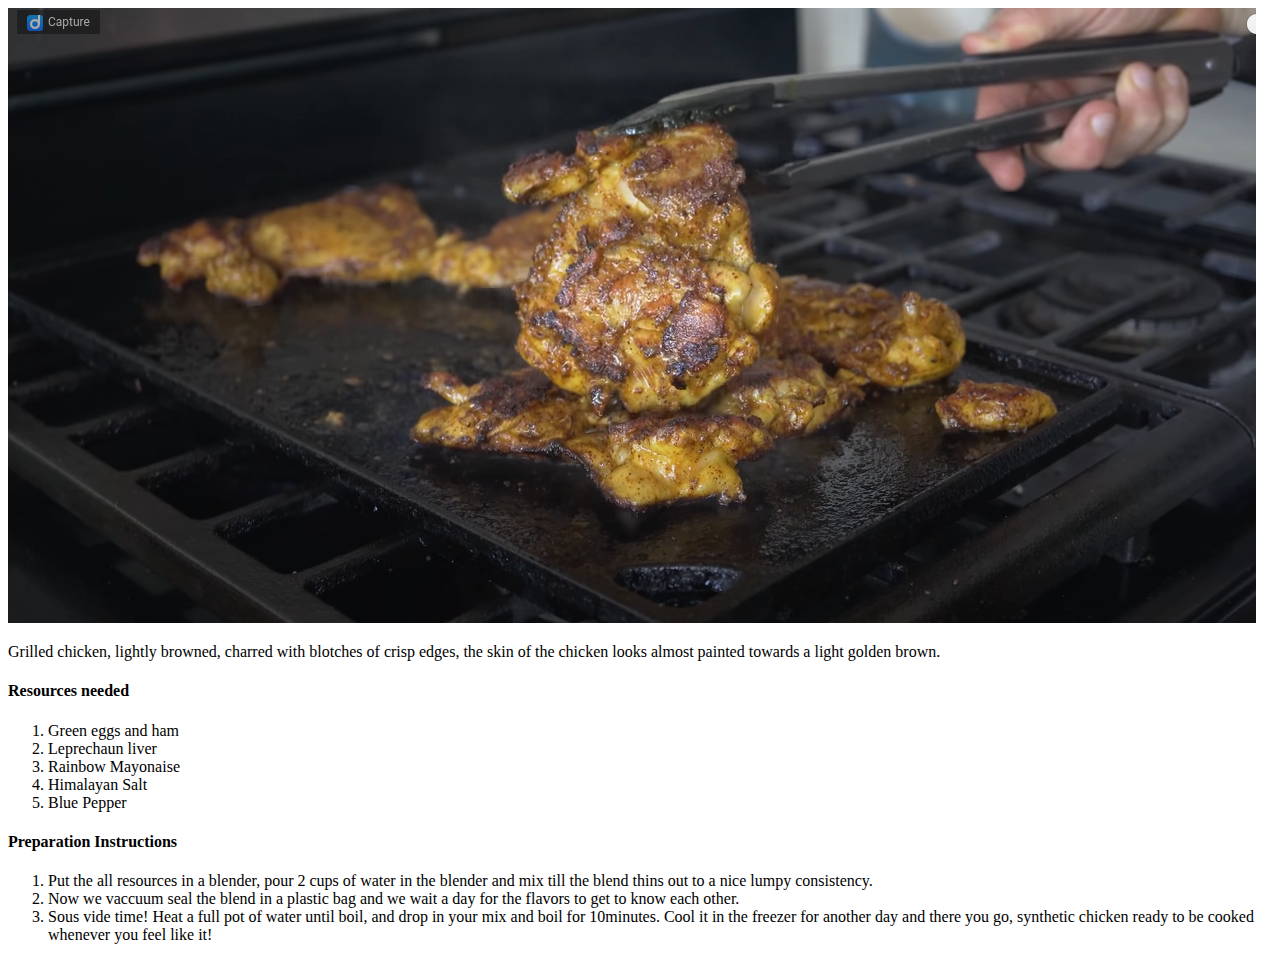
==== recipes/chicken.html @ 95bab41f "Add images and content to recipe files." ====
<!DOCTYPE html>
<html lang="en">
    <head>
        <meta charset="UTF-8">
        <title>Grilled Chicken</title>
    </head>
    <body>
        <img src="../images/chiken.png" alt="Grilled chicken, lightly browned, 
        charred with blotches of crisp edges, the skin of the chicken looks 
        almost painted towards a lighter brown.">
        <p>
            Grilled chicken, lightly browned, charred with blotches of crisp edges, 
            the skin of the chicken looks almost painted towards a light golden brown. 
        </p>
        <h4>Resources needed</h4>
        <p>
            <ol>
                <li>Green eggs and ham</li>
                <li>Leprechaun liver</li>
                <li>Rainbow Mayonaise</li>
                <li>Himalayan Salt</li>
                <li>Blue Pepper</li>
            </ol>
        </p>
        <h4>Preparation Instructions</h4>
        <ol>
            <li>Put the all resources in a blender, pour 2 cups of water in the blender
                and mix till the blend thins out to a nice lumpy consistency.
            </li>
            <li>Now we vaccuum seal the blend in a plastic bag and we wait a day
                for the flavors to get to know each other.
            </li>
            <li>Sous vide time! Heat a full pot of water until boil, and drop in your mix
                and boil for 10minutes. Cool it in the freezer for another day and there you
                go, synthetic chicken ready to be cooked whenever you feel like it!
            </li>
        </ol>
    </body>
</html>
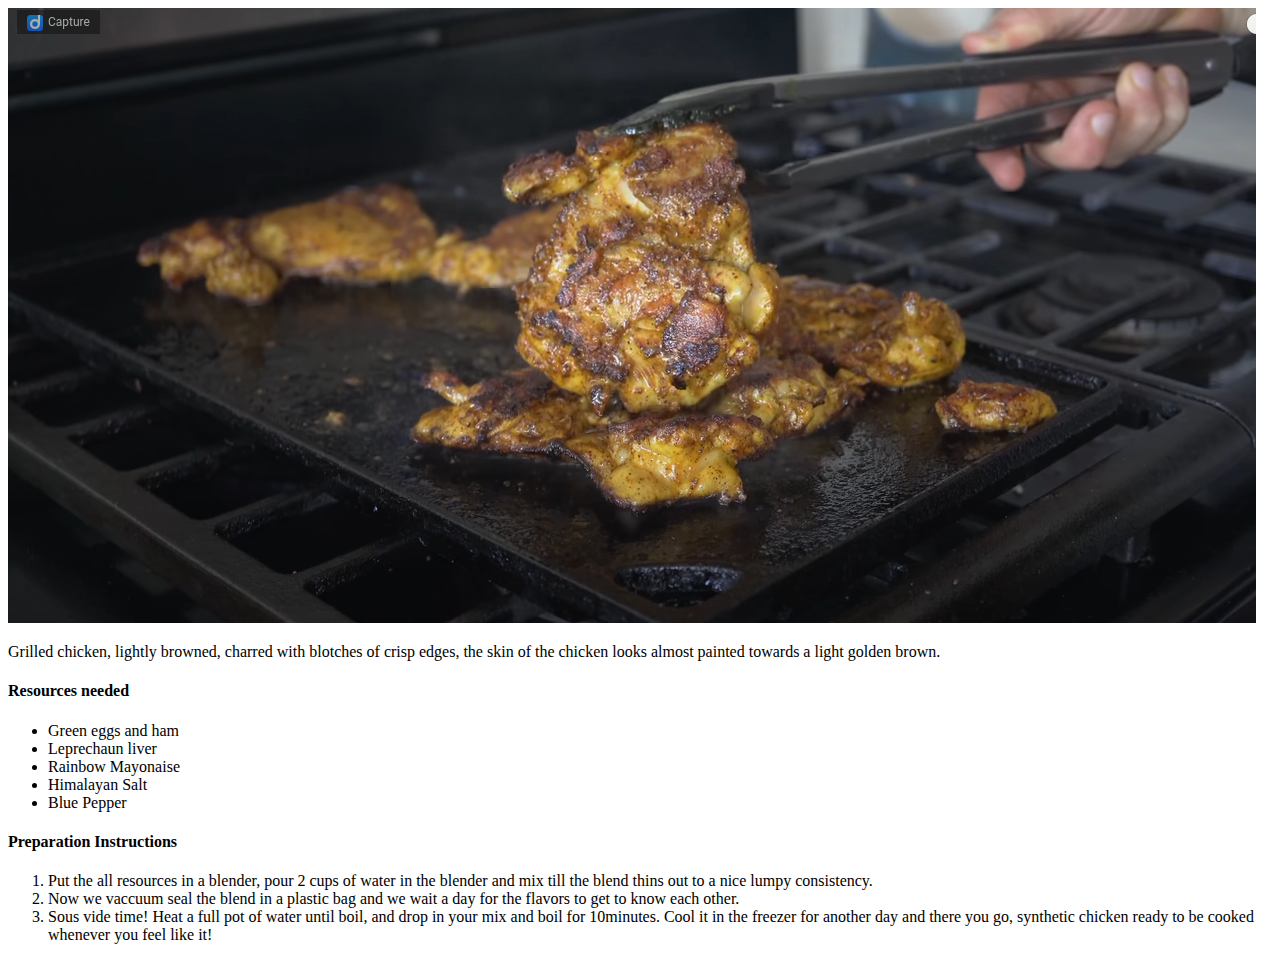
==== commit eaecbdb9: "Ordered ingredient lists changed to unordered" ====
--- a/recipes/chicken.html
+++ b/recipes/chicken.html
@@ -14,13 +14,13 @@
         </p>
         <h4>Resources needed</h4>
         <p>
-            <ol>
+            <ul>
                 <li>Green eggs and ham</li>
                 <li>Leprechaun liver</li>
                 <li>Rainbow Mayonaise</li>
                 <li>Himalayan Salt</li>
                 <li>Blue Pepper</li>
-            </ol>
+            </ul>
         </p>
         <h4>Preparation Instructions</h4>
         <ol>
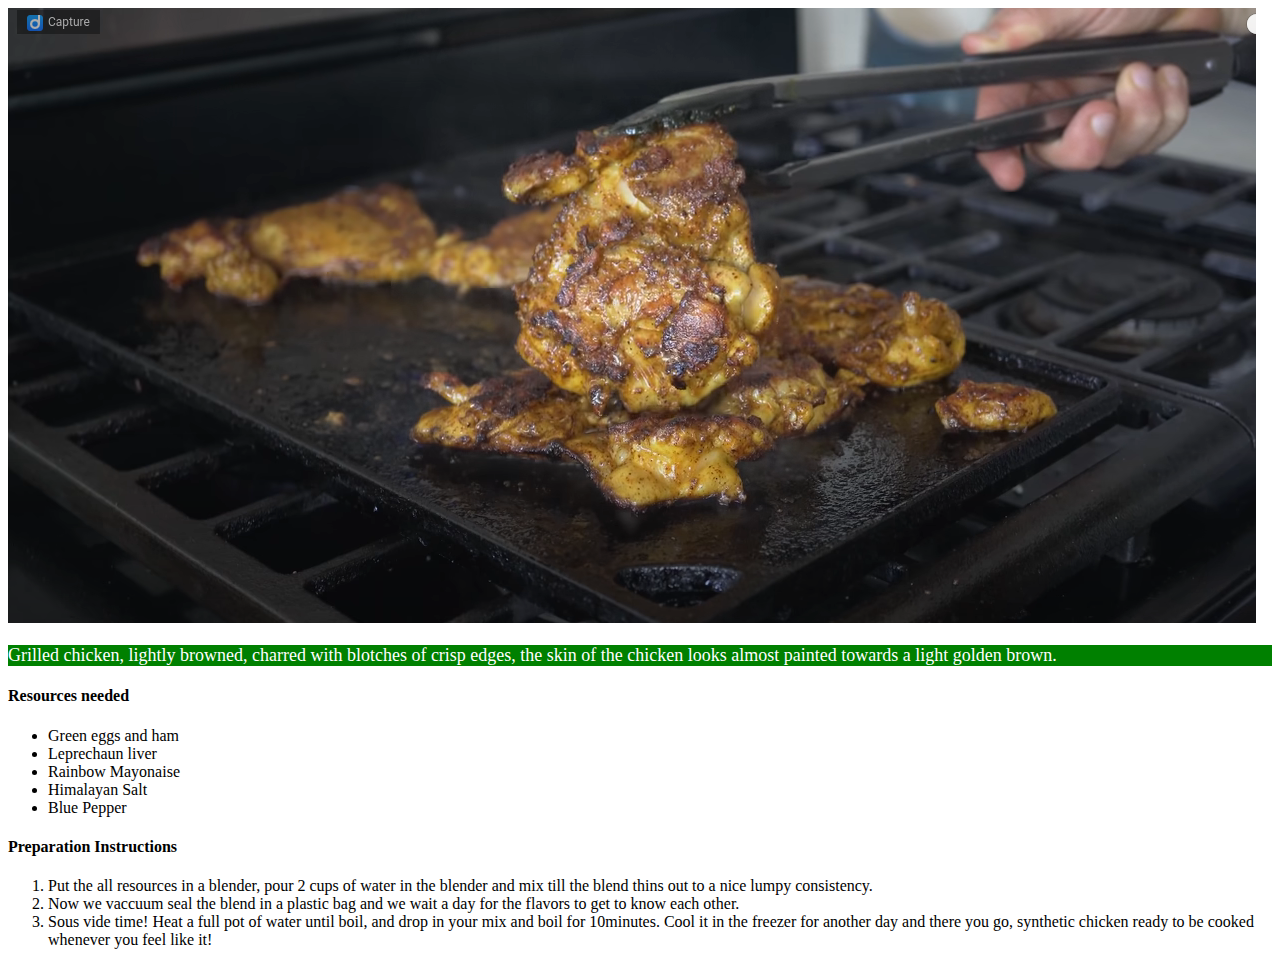
==== commit 0cd9b026: "Add style element, color, background, f-size" ====
--- a/recipes/chicken.html
+++ b/recipes/chicken.html
@@ -1,6 +1,13 @@
 <!DOCTYPE html>
 <html lang="en">
     <head>
+        <style>
+            p {
+            background-color: green;
+            color: white;
+            font-size: 18px;
+            }
+        </style>
         <meta charset="UTF-8">
         <title>Grilled Chicken</title>
     </head>
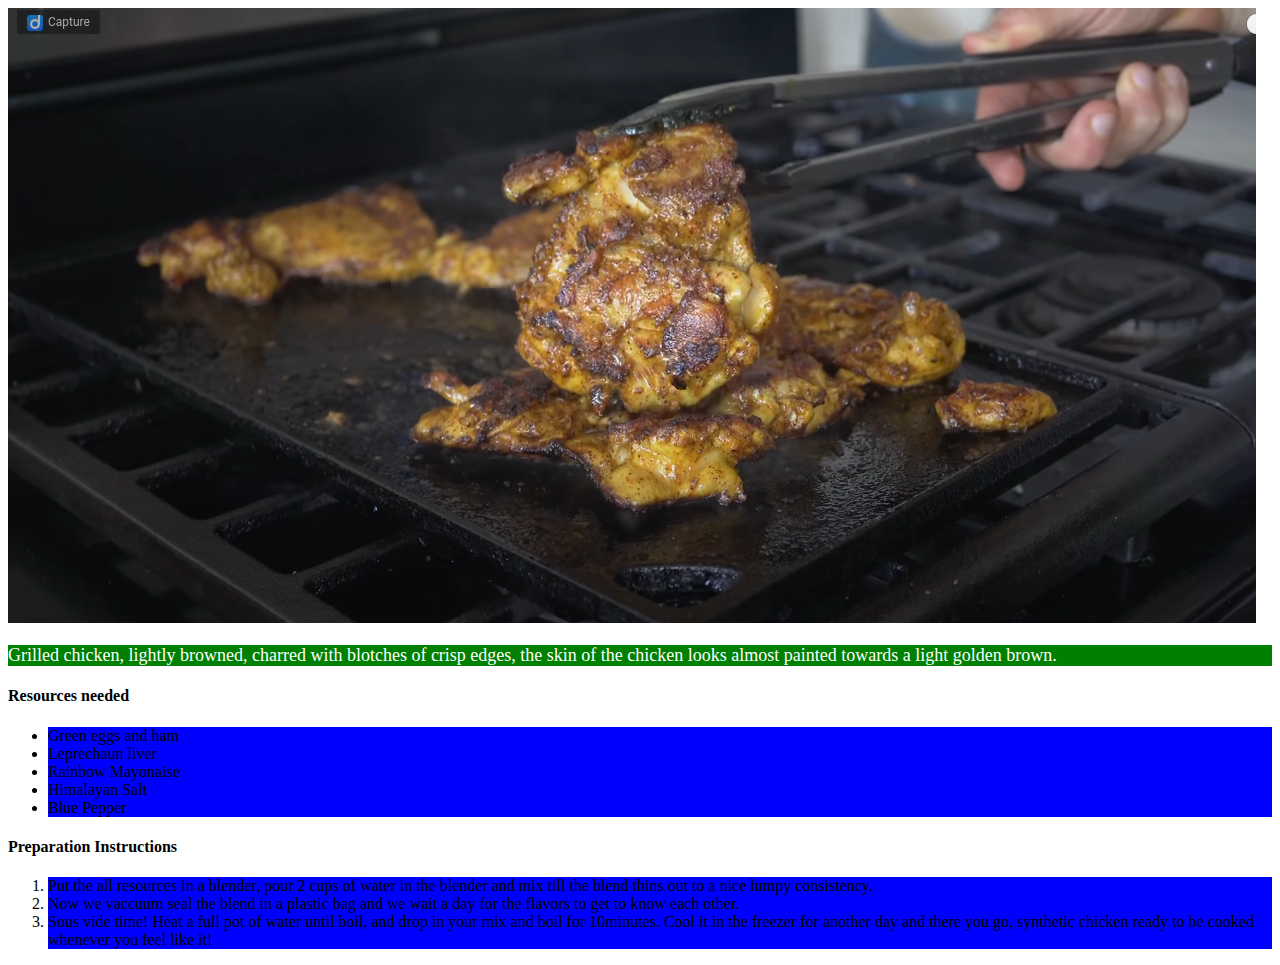
==== commit f51d1109: "github assignment done" ====
--- a/recipes/chicken.html
+++ b/recipes/chicken.html
@@ -1,6 +1,7 @@
 <!DOCTYPE html>
 <html lang="en">
     <head>
+        <link rel="stylesheet" href="../stylin/styles.css"> 
         <style>
             p {
             background-color: green;
--- a/stylin/styles.css
+++ b/stylin/styles.css
@@ -0,0 +1,14 @@
+div {
+    background-color: red;
+    text-align: center;
+    color: white;
+    font-weight: bold;
+    font-size: 32px;
+}
+li{
+    background-color: blue;
+}
+button{
+    font-size: 32px;
+    background-color: orange;
+}